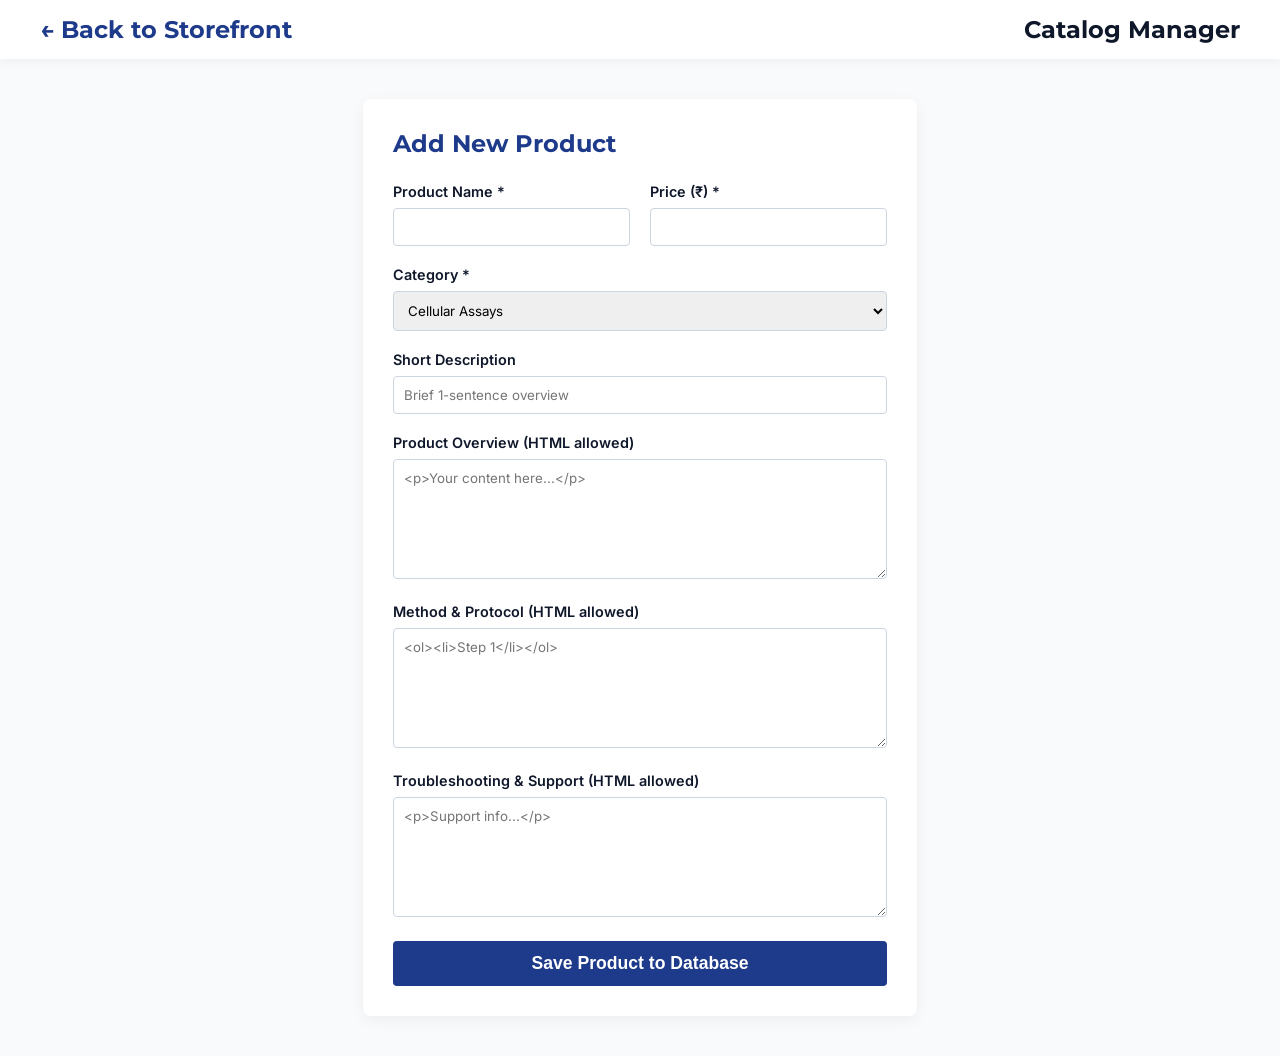
==== admin.html @ d60ae951 "basic dashboard" ====
<!DOCTYPE html>
<html lang="en">
<head>
    <meta charset="UTF-8">
    <meta name="viewport" content="width=device-width, initial-scale=1.0">
    <title>Admin Dashboard | Olirum Scientific</title>
    <link href="https://fonts.googleapis.com/css2?family=Inter:wght@400;500&family=Montserrat:wght@600;700&display=swap" rel="stylesheet">
    <link rel="stylesheet" href="style.css">
    <style>
        .admin-container { max-width: 800px; margin: 40px auto; padding: 30px; background: white; border-radius: 8px; box-shadow: 0 4px 15px rgba(0,0,0,0.05); }
        .form-group { margin-bottom: 20px; }
        .form-group label { display: block; font-weight: 600; margin-bottom: 8px; color: var(--dark-slate); }
        .form-group input, .form-group select, .form-group textarea { width: 100%; padding: 10px; border: 1px solid #cbd5e1; border-radius: 4px; font-family: 'Inter', sans-serif; }
        .form-group textarea { height: 120px; resize: vertical; }
        .btn-submit { background: var(--primary-blue); color: white; padding: 12px 24px; border: none; border-radius: 4px; font-weight: bold; cursor: pointer; width: 100%; font-size: 1.1rem; }
        .btn-submit:hover { background: var(--accent-blue); }
    </style>
</head>
<body style="background-color: #f8fafc;">

    <!-- Minimal Navbar for Admin -->
    <header class="navbar">
        <div class="nav-brand">
            <a href="index.html" style="text-decoration: none; color: var(--primary-blue);">← Back to Storefront</a>
        </div>
        <h2 style="color: var(--dark-slate); margin: 0;">Catalog Manager</h2>
    </header>

    <div class="admin-container">
        <h2 style="margin-bottom: 25px; color: var(--primary-blue);">Add New Product</h2>
        
        <form id="addProductForm">
            <div style="display: grid; grid-template-columns: 1fr 1fr; gap: 20px;">
                <div class="form-group">
                    <label>Product Name *</label>
                    <input type="text" id="name" required>
                </div>
                <div class="form-group">
                    <label>Price (₹) *</label>
                    <input type="number" id="price" step="0.01" required>
                </div>
            </div>

            <div class="form-group">
                <label>Category *</label>
                <select id="category_id" required>
                    <option value="1">Cellular Assays</option>
                    <option value="2">Microscopy</option>
                    <option value="3">Mycoplasma</option>
                </select>
            </div>

            <div class="form-group">
                <label>Short Description</label>
                <input type="text" id="description" placeholder="Brief 1-sentence overview">
            </div>

            <div class="form-group">
                <label>Product Overview (HTML allowed)</label>
                <textarea id="specs_html" placeholder="<p>Your content here...</p>"></textarea>
            </div>

            <div class="form-group">
                <label>Method & Protocol (HTML allowed)</label>
                <textarea id="protocol_html" placeholder="<ol><li>Step 1</li></ol>"></textarea>
            </div>

            <div class="form-group">
                <label>Troubleshooting & Support (HTML allowed)</label>
                <textarea id="support_html" placeholder="<p>Support info...</p>"></textarea>
            </div>

            <button type="submit" class="btn-submit">Save Product to Database</button>
        </form>
    </div>

    <script>
        document.getElementById('addProductForm').addEventListener('submit', async function(e) {
            e.preventDefault(); // Prevent page reload
            
            const btn = document.querySelector('.btn-submit');
            btn.innerText = "Saving...";

            // Gather the data from the form
            const productData = {
                name: document.getElementById('name').value,
                price: parseFloat(document.getElementById('price').value),
                category_id: parseInt(document.getElementById('category_id').value),
                description: document.getElementById('description').value,
                specs_html: document.getElementById('specs_html').value,
                protocol_html: document.getElementById('protocol_html').value,
                support_html: document.getElementById('support_html').value
            };

            try {
                const response = await fetch('http://127.0.0.1:8000/products', {
                    method: 'POST',
                    headers: { 'Content-Type': 'application/json' },
                    body: JSON.stringify(productData)
                });

                if (response.ok) {
                    alert("Product successfully added to the database!");
                    document.getElementById('addProductForm').reset(); // Clear form
                } else {
                    alert("Error adding product. Check server console.");
                }
            } catch (error) {
                alert("Could not connect to the server.");
            } finally {
                btn.innerText = "Save Product to Database";
            }
        });
    </script>
</body>
</html>
---- style.css ----
/* --- GLOBAL DESIGN VARIABLES --- */
:root {
    --primary-blue: #1e3a8a; /* Deep authoritative blue */
    --accent-blue: #3b82f6;  /* Action color for buttons */
    --dark-slate: #0f172a;   /* Footer background */
    --light-bg: #f8fafc;     /* Main background */
    --text-main: #334155;    /* Inter body text */
    --text-light: #94a3b8;
    --white: #ffffff;
    --transition: all 0.3s ease; /* Our smooth animation rule */
}

/* Base Reset & Typography */
* { box-sizing: border-box; margin: 0; padding: 0; }
body { 
    font-family: 'Inter', sans-serif; 
    background-color: var(--light-bg); 
    color: var(--text-main); 
    display: flex;
    flex-direction: column;
    min-height: 100vh; /* Forces footer to the bottom */
}
h1, h2, h3 { font-family: 'Montserrat', sans-serif; color: var(--dark-slate); }
a { text-decoration: none; color: inherit; transition: var(--transition); }
.container { max-width: 1200px; margin: 0 auto; padding: 20px; width: 100%; }
main { flex: 1; } /* Pushes footer down when page is empty */

/* --- NAVBAR --- */
.navbar {
    display: flex;
    justify-content: space-between;
    align-items: center;
    background-color: var(--white);
    padding: 15px 40px;
    box-shadow: 0 2px 10px rgba(0,0,0,0.05);
    position: sticky;
    top: 0;
    z-index: 100;
}
.nav-brand a { font-family: 'Montserrat', sans-serif; font-size: 1.5rem; font-weight: 700; color: var(--primary-blue); }

.nav-search input {
    padding: 8px 15px;
    border: 1px solid #cbd5e1;
    border-radius: 20px;
    width: 250px;
    outline: none;
    transition: var(--transition);
}
.nav-search input:focus { border-color: var(--accent-blue); box-shadow: 0 0 5px rgba(59,130,246,0.3); }

.nav-links { display: flex; gap: 25px; align-items: center; font-weight: 500; }
.nav-links a:hover { color: var(--accent-blue); }
.cart-link { background: var(--primary-blue); color: var(--white) !important; padding: 8px 15px; border-radius: 5px; }
.cart-link:hover { background: var(--accent-blue); transform: translateY(-2px); }

/* Dropdown Animation */
.dropdown { position: relative; display: inline-block; }
.dropdown-content {
    display: none;
    position: absolute;
    background-color: var(--white);
    min-width: 200px;
    box-shadow: 0 8px 16px rgba(0,0,0,0.1);
    z-index: 1;
    border-radius: 5px;
    top: 100%;
}
.dropdown-content a { display: block; padding: 12px 16px; color: var(--text-main); }
.dropdown-content a:hover { background-color: var(--light-bg); color: var(--accent-blue); }
.dropdown:hover .dropdown-content { display: block; } /* Pure CSS dropdown trigger */

/* --- FOOTER --- */
.footer { background-color: var(--dark-slate); color: var(--white); padding: 40px 0 10px 0; margin-top: 40px; }
.footer-grid { display: grid; grid-template-columns: repeat(auto-fit, minmax(250px, 1fr)); gap: 30px; }
.footer-col h3 { color: var(--white); margin-bottom: 15px; }
.footer-col p, .footer-col a { color: var(--text-light); line-height: 1.8; }
.footer-col a:hover { color: var(--white); }
.footer-bottom { text-align: center; border-top: 1px solid #1e293b; margin-top: 30px; padding-top: 15px; color: var(--text-light); font-size: 0.9rem; }

/* --- MOBILE RESPONSIVENESS --- */
.menu-toggle { display: none; cursor: pointer; flex-direction: column; gap: 5px; }
.bar { width: 25px; height: 3px; background-color: var(--primary-blue); transition: var(--transition); }

@media (max-width: 768px) {
    .nav-links {
        display: none;
        flex-direction: column;
        position: absolute;
        top: 100%;
        left: 0;
        width: 100%;
        background: var(--white);
        padding: 20px 0;
        box-shadow: 0 4px 6px rgba(0,0,0,0.1);
    }
    .nav-links.active { display: flex; }
    .menu-toggle { display: flex; }
    .nav-search { display: none; }
}

/* --- PRODUCT GRID & CARDS --- */
.product-grid {
    display: grid;
    grid-template-columns: repeat(auto-fill, minmax(280px, 1fr));
    gap: 25px;
}
.product-card {
    background: var(--white);
    border: 1px solid #e2e8f0;
    border-radius: 8px;
    padding: 20px;
    transition: var(--transition);
    text-align: center;
}
.product-card:hover {
    box-shadow: 0 10px 15px -3px rgba(0, 0, 0, 0.1);
    transform: translateY(-2px);
}

/* --- POLISHED BUTTONS --- */
.btn-add-quote {
    background-color: var(--white);
    border: 2px solid var(--primary-blue);
    color: var(--primary-blue);
    border-radius: 6px;
    width: 100%;
    padding: 10px;
    font-weight: 600;
    cursor: pointer;
    transition: var(--transition);
    margin-top: 10px;
}
.btn-add-quote:hover {
    background-color: var(--primary-blue);
    color: var(--white);
}

/* Cart Quantity (+/-) Buttons */
.qty-btn {
    background: #f1f5f9;
    border: 1px solid #cbd5e1;
    border-radius: 4px;
    width: 30px;
    height: 30px;
    font-weight: bold;
    color: var(--text-main);
    cursor: pointer;
    transition: var(--transition);
    display: flex;
    align-items: center;
    justify-content: center;
}
.qty-btn:hover { background: #e2e8f0; }

/* --- CART & FORM LAYOUT --- */
.dashboard-layout {
    display: grid;
    grid-template-columns: 2fr 1fr;
    gap: 30px;
    margin-top: 20px;
}
@media (max-width: 768px) {
    .dashboard-layout { grid-template-columns: 1fr; }
}
.cart-sidebar {
    background: var(--white);
    padding: 20px;
    border-radius: 8px;
    border: 1px solid #e0e0e0;
    height: fit-content;
}
.form-group { margin-bottom: 15px; }
.form-group label { display: block; font-size: 0.9rem; font-weight: 600; margin-bottom: 5px; }
.form-group input { width: 100%; padding: 10px; border: 1px solid #cbd5e1; border-radius: 5px; font-family: 'Inter', sans-serif;}
.form-group input:focus { border-color: var(--accent-blue); outline: none; box-shadow: 0 0 0 3px rgba(59, 130, 246, 0.1); }

/* --- HOMEPAGE HERO SECTION --- */
.hero-section {
    position: relative;
    background-image: url('https://images.unsplash.com/photo-1532187863486-abf9db5c28f3?q=80&w=2000&auto=format&fit=crop'); 
    background-size: cover;
    background-position: center;
    color: var(--white);
    text-align: center;
    padding: 120px 20px;
    border-radius: 8px;
    margin-bottom: 40px;
    box-shadow: 0 10px 30px rgba(0,0,0,0.1);
    overflow: hidden;
}
.hero-overlay {
    position: absolute;
    top: 0; left: 0; right: 0; bottom: 0;
    background: rgba(15, 23, 42, 0.75); 
    z-index: 1;
}
.hero-content {
    position: relative;
    z-index: 2;
    max-width: 800px;
    margin: 0 auto;
}
.hero-content h1 { color: var(--white); font-size: 3rem; margin-bottom: 20px; }
.hero-content p { font-size: 1.2rem; color: #e2e8f0; margin-bottom: 30px; line-height: 1.6; }

/* --- TOAST NOTIFICATIONS --- */
.toast-container {
    position: fixed;
    bottom: 20px;
    right: 20px;
    display: flex;
    flex-direction: column;
    gap: 10px;
    z-index: 1000;
}
.toast {
    background-color: var(--dark-slate);
    color: var(--white);
    padding: 15px 25px;
    border-radius: 5px;
    box-shadow: 0 4px 12px rgba(0,0,0,0.15);
    font-weight: 500;
    opacity: 0;
    transform: translateX(100%);
    animation: slideIn 0.3s forwards, fadeOut 0.3s forwards 2.7s; 
}
.toast.success { border-left: 5px solid #27ae60; }
.toast.error { border-left: 5px solid #e74c3c; }

@keyframes slideIn { to { opacity: 1; transform: translateX(0); } }
@keyframes fadeOut { to { opacity: 0; transform: translateY(10px); } }
/* Make dropdown items darker on hover */
.dropdown-content a:hover {
    background-color: #e2e8f0; /* A nice, subtle slate gray */
    color: var(--primary-blue); /* Keeps the text crisp and branded */
    transition: background-color 0.2s ease; /* Adds a smooth fade effect */
}
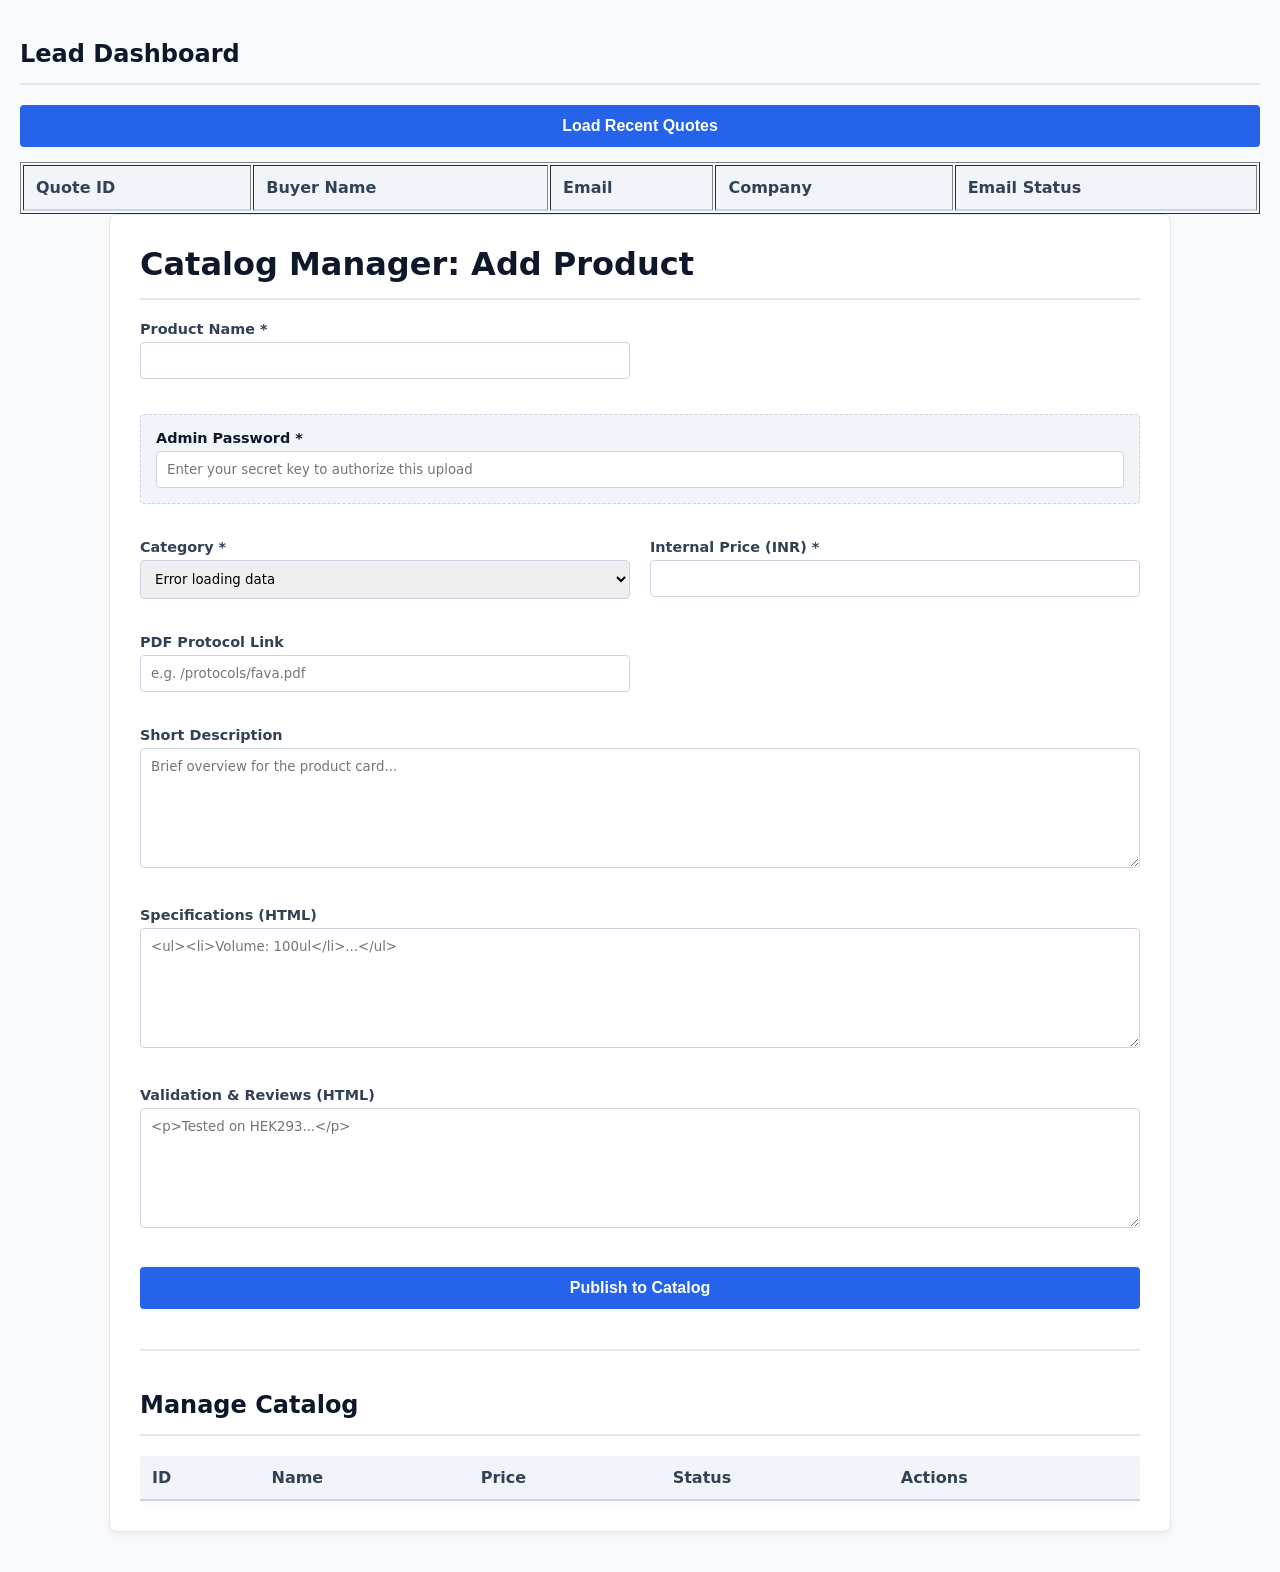
==== commit 667ae1ba: "backend fetch leads,admin,notify,reloading solved submit button main issue solved and the databse th" ====
--- a/admin.html
+++ b/admin.html
@@ -4,113 +4,350 @@
     <meta charset="UTF-8">
     <meta name="viewport" content="width=device-width, initial-scale=1.0">
     <title>Admin Dashboard | Olirum Scientific</title>
-    <link href="https://fonts.googleapis.com/css2?family=Inter:wght@400;500&family=Montserrat:wght@600;700&display=swap" rel="stylesheet">
-    <link rel="stylesheet" href="style.css">
     <style>
-        .admin-container { max-width: 800px; margin: 40px auto; padding: 30px; background: white; border-radius: 8px; box-shadow: 0 4px 15px rgba(0,0,0,0.05); }
-        .form-group { margin-bottom: 20px; }
-        .form-group label { display: block; font-weight: 600; margin-bottom: 8px; color: var(--dark-slate); }
-        .form-group input, .form-group select, .form-group textarea { width: 100%; padding: 10px; border: 1px solid #cbd5e1; border-radius: 4px; font-family: 'Inter', sans-serif; }
-        .form-group textarea { height: 120px; resize: vertical; }
-        .btn-submit { background: var(--primary-blue); color: white; padding: 12px 24px; border: none; border-radius: 4px; font-weight: bold; cursor: pointer; width: 100%; font-size: 1.1rem; }
-        .btn-submit:hover { background: var(--accent-blue); }
+        body { font-family: system-ui, -apple-system, sans-serif; background: #f8fafc; margin: 0; padding: 40px 20px; color: #334155; }
+        .admin-container { max-width: 1000px; margin: 0 auto; background: white; padding: 30px; border-radius: 8px; box-shadow: 0 4px 6px rgba(0,0,0,0.05); border: 1px solid #e2e8f0; }
+        h1, h2 { color: #0f172a; border-bottom: 2px solid #e2e8f0; padding-bottom: 15px; margin-top: 0; }
+        .form-grid { display: grid; grid-template-columns: 1fr 1fr; gap: 20px; margin-bottom: 20px; }
+        .form-group { margin-bottom: 15px; }
+        .full-width { grid-column: 1 / -1; }
+        label { display: block; font-weight: 600; margin-bottom: 5px; font-size: 0.9rem; }
+        input, select, textarea { width: 100%; padding: 10px; border: 1px solid #cbd5e1; border-radius: 4px; box-sizing: border-box; font-family: inherit; }
+        textarea { resize: vertical; min-height: 120px; }
+        button { background: #2563eb; color: white; border: none; padding: 12px 24px; border-radius: 4px; font-weight: bold; cursor: pointer; font-size: 1rem; width: 100%; transition: background 0.3s;}
+        button:hover { background: #1d4ed8; }
+        #status-msg { margin-top: 15px; text-align: center; font-weight: 600; padding: 10px; border-radius: 4px; display: none; }
+        table th { background: #f1f5f9; text-align: left; border-bottom: 2px solid #cbd5e1; padding: 12px; }
+        table td { padding: 12px; border-bottom: 1px solid #e2e8f0; }
     </style>
 </head>
-<body style="background-color: #f8fafc;">
-
-    <!-- Minimal Navbar for Admin -->
-    <header class="navbar">
-        <div class="nav-brand">
-            <a href="index.html" style="text-decoration: none; color: var(--primary-blue);">← Back to Storefront</a>
-        </div>
-        <h2 style="color: var(--dark-slate); margin: 0;">Catalog Manager</h2>
-    </header>
+<body>
+    <div id="quotes-dashboard">
+    <h2>Lead Dashboard</h2>
+    <button onclick="fetchQuotes()" id="load-quotes-btn">Load Recent Quotes</button>
+    
+    <table border="1" style="width: 100%; margin-top: 15px; text-align: left;">
+        <thead>
+            <tr>
+                <th>Quote ID</th>
+                <th>Buyer Name</th>
+                <th>Email</th>
+                <th>Company</th>
+                <th>Email Status</th>
+            </tr>
+        </thead>
+        <tbody id="quotes-table-body">
+            <!-- Leads will be injected here dynamically -->
+        </tbody>
+    </table>
+</div>
 
     <div class="admin-container">
-        <h2 style="margin-bottom: 25px; color: var(--primary-blue);">Add New Product</h2>
+        <h1>Catalog Manager: Add Product</h1>
         
-        <form id="addProductForm">
-            <div style="display: grid; grid-template-columns: 1fr 1fr; gap: 20px;">
+        <form id="product-form" onsubmit="submitProduct(event)">
+            <div class="form-grid">
                 <div class="form-group">
                     <label>Product Name *</label>
-                    <input type="text" id="name" required>
+                    <input type="text" id="p-name" required>
+                </div>
+                <div class="form-group full-width" style="background: #f1f5f9; padding: 15px; border-radius: 4px; border: 1px dashed #cbd5e1;">
+                    <label style="color: #0f172a;">Admin Password *</label>
+                    <input type="password" id="admin-pass" required placeholder="Enter your secret key to authorize this upload">
                 </div>
                 <div class="form-group">
-                    <label>Price (₹) *</label>
-                    <input type="number" id="price" step="0.01" required>
+                    <label>Category *</label>
+                    <select id="p-category" required>
+                        <option value="">Loading categories...</option>
+                    </select>
+                </div>
+                
+                <div class="form-group">
+                    <label>Internal Price (INR) *</label>
+                    <input type="number" id="p-price" step="0.01" required>
+                </div>
+                <div class="form-group">
+                    <label>PDF Protocol Link</label>
+                    <input type="text" id="p-download" placeholder="e.g. /protocols/fava.pdf">
+                </div>
+
+                <div class="form-group full-width">
+                    <label>Short Description</label>
+                    <textarea id="p-desc" placeholder="Brief overview for the product card..."></textarea>
+                </div>
+                
+                <div class="form-group full-width">
+                    <label>Specifications (HTML)</label>
+                    <textarea id="p-specs" placeholder="<ul><li>Volume: 100ul</li>...</ul>"></textarea>
+                </div>
+                
+                <div class="form-group full-width">
+                    <label>Validation & Reviews (HTML)</label>
+                    <textarea id="p-support" placeholder="<p>Tested on HEK293...</p>"></textarea>
                 </div>
             </div>
 
-            <div class="form-group">
-                <label>Category *</label>
-                <select id="category_id" required>
-                    <option value="1">Cellular Assays</option>
-                    <option value="2">Microscopy</option>
-                    <option value="3">Mycoplasma</option>
-                </select>
+            <button type="submit">Publish to Catalog</button>
+            <div id="status-msg"></div>
+        </form>
+
+        <hr style="margin: 40px 0; border: 1px solid #e2e8f0;">
+
+        <!-- Product Management Table -->
+        <h2>Manage Catalog</h2>
+        <table style="width: 100%; border-collapse: collapse; background: white; box-shadow: 0 4px 6px rgba(0,0,0,0.02);">
+            <thead>
+                <tr>
+                    <th>ID</th>
+                    <th>Name</th>
+                    <th>Price</th>
+                    <th>Status</th>
+                    <th>Actions</th>
+                </tr>
+            </thead>
+            <tbody id="admin-product-table-body">
+                <!-- Rows will be injected here via Javascript -->
+            </tbody>
+        </table>
+    </div>
+
+    <!-- Hidden Edit Modal -->
+    <div id="edit-modal" style="display: none; position: fixed; top: 0; left: 0; width: 100%; height: 100%; background: rgba(0,0,0,0.5); align-items: center; justify-content: center; z-index: 1000;">
+        <div style="background: white; padding: 30px; border-radius: 8px; width: 500px; max-width: 90%; max-height: 90vh; overflow-y: auto;">
+            <h2 style="margin-top: 0;">Edit Product</h2>
+            
+            <label>Name</label>
+            <input type="text" id="edit-name" style="width: 100%; margin-bottom: 15px; padding: 8px;">
+            
+            <label>Price</label>
+            <input type="number" id="edit-price" step="0.01" style="width: 100%; margin-bottom: 15px; padding: 8px;">
+            
+            <label>Short Description</label>
+            <textarea id="edit-desc" style="width: 100%; margin-bottom: 15px; padding: 8px;"></textarea>
+            
+            <div style="display: flex; gap: 10px;">
+                <button id="save-edit-btn" style="background: #10b981;">Save Changes</button>
+                <button onclick="document.getElementById('edit-modal').style.display='none'" style="background: #ef4444;">Cancel</button>
             </div>
-
-            <div class="form-group">
-                <label>Short Description</label>
-                <input type="text" id="description" placeholder="Brief 1-sentence overview">
-            </div>
-
-            <div class="form-group">
-                <label>Product Overview (HTML allowed)</label>
-                <textarea id="specs_html" placeholder="<p>Your content here...</p>"></textarea>
-            </div>
-
-            <div class="form-group">
-                <label>Method & Protocol (HTML allowed)</label>
-                <textarea id="protocol_html" placeholder="<ol><li>Step 1</li></ol>"></textarea>
-            </div>
-
-            <div class="form-group">
-                <label>Troubleshooting & Support (HTML allowed)</label>
-                <textarea id="support_html" placeholder="<p>Support info...</p>"></textarea>
-            </div>
-
-            <button type="submit" class="btn-submit">Save Product to Database</button>
-        </form>
+        </div>
     </div>
 
     <script>
-        document.getElementById('addProductForm').addEventListener('submit', async function(e) {
-            e.preventDefault(); // Prevent page reload
-            
-            const btn = document.querySelector('.btn-submit');
-            btn.innerText = "Saving...";
-
-            // Gather the data from the form
+        const API_URL = 'http://127.0.0.1:8000';
+
+        // 1. Fetch categories and products as soon as the page loads
+        window.onload = async function() {
+            try {
+                // Fetch Categories
+                const catResponse = await fetch(`${API_URL}/categories`);
+                const categories = await catResponse.json();
+                const select = document.getElementById('p-category');
+                select.innerHTML = '<option value="">Select a category</option>';
+                categories.forEach(cat => {
+                    const option = document.createElement('option');
+                    option.value = cat.id;
+                    option.textContent = cat.name;
+                    select.appendChild(option);
+                });
+
+                // Fetch Catalog for the Table
+                fetchAdminProducts();
+            } catch (error) {
+                console.error('Error on load:', error);
+                document.getElementById('p-category').innerHTML = '<option value="">Error loading data</option>';
+            }
+        };
+
+        // --- FETCH AND DISPLAY PRODUCTS FOR ADMIN TABLE ---
+        async function fetchAdminProducts() {
+            try {
+                const response = await fetch(`${API_URL}/admin/products`);
+                const products = await response.json();
+                
+                const tbody = document.getElementById('admin-product-table-body');
+                tbody.innerHTML = ''; 
+                
+                products.forEach(p => {
+                    const tr = document.createElement('tr');
+                    tr.innerHTML = `
+                        <td>${p.id}</td>
+                        <td style="font-weight: 500;">${p.name}</td>
+                        <td>₹${p.price.toFixed(2)}</td>
+                        <td>${p.is_archived ? '<span style="color: #ef4444; font-weight: bold;">Archived</span>' : '<span style="color: #10b981; font-weight: bold;">Active</span>'}</td>
+                        <td style="display: flex; gap: 8px;">
+                            <button onclick="openEditModal(${p.id}, '${p.name.replace(/'/g, "\\'")}', ${p.price}, '${(p.description || '').replace(/'/g, "\\'")}')" style="background: #eab308; padding: 5px 10px; width: auto; font-size: 0.85rem;">Edit</button>
+                            ${!p.is_archived ? `<button onclick="archiveProduct(${p.id})" style="background: #ef4444; padding: 5px 10px; width: auto; font-size: 0.85rem;">Archive</button>` : ''}
+                        </td>
+                    `;
+                    tbody.appendChild(tr);
+                });
+            } catch (error) {
+                console.error('Error fetching admin products:', error);
+            }
+        }
+
+        // --- SUBMIT NEW PRODUCT ---
+        async function submitProduct(event) {
+            event.preventDefault(); 
+            
+            const statusDiv = document.getElementById('status-msg');
+            const submitBtn = document.querySelector('button[type="submit"]');
+            const adminPassword = document.getElementById('admin-pass').value;
+            
             const productData = {
-                name: document.getElementById('name').value,
-                price: parseFloat(document.getElementById('price').value),
-                category_id: parseInt(document.getElementById('category_id').value),
-                description: document.getElementById('description').value,
-                specs_html: document.getElementById('specs_html').value,
-                protocol_html: document.getElementById('protocol_html').value,
-                support_html: document.getElementById('support_html').value
+                name: document.getElementById('p-name').value,
+                price: parseFloat(document.getElementById('p-price').value),
+                category_id: parseInt(document.getElementById('p-category').value),
+                description: document.getElementById('p-desc').value || null,
+                specs_html: document.getElementById('p-specs').value || null,
+                support_html: document.getElementById('p-support').value || null,
+                download_link: document.getElementById('p-download').value || null
             };
 
             try {
-                const response = await fetch('http://127.0.0.1:8000/products', {
+                submitBtn.innerText = 'Publishing...';
+                submitBtn.disabled = true;
+
+                const response = await fetch(`${API_URL}/products`, {
                     method: 'POST',
+                    headers: { 
+                        'Content-Type': 'application/json',
+                        'X-Admin-Token': adminPassword
+                    },
+                    body: JSON.stringify(productData)
+                });
+
+                if (response.ok) {
+                    statusDiv.style.display = 'block';
+                    statusDiv.style.background = '#dcfce7';
+                    statusDiv.style.color = '#166534';
+                    statusDiv.innerText = 'Product successfully added to catalog!';
+                    document.getElementById('product-form').reset();
+                    
+                    // Immediately refresh the table below
+                    fetchAdminProducts();
+                } else {
+                    const err = await response.json();
+                    throw new Error(err.detail || 'Failed to add product');
+                }
+            } catch (error) {
+                statusDiv.style.display = 'block';
+                statusDiv.style.background = '#fee2e2';
+                statusDiv.style.color = '#991b1b';
+                statusDiv.innerText = error.message || 'Error adding product.';
+            } finally {
+                submitBtn.innerText = 'Publish to Catalog';
+                submitBtn.disabled = false;
+                setTimeout(() => { statusDiv.style.display = 'none'; }, 4000);
+            }
+        }
+
+        // --- ARCHIVE FUNCTION ---
+        async function archiveProduct(productId) {
+            if (!confirm("Are you sure you want to archive this product? It will be hidden from the catalog.")) return;
+
+            try {
+                const response = await fetch(`${API_URL}/products/${productId}/archive`, {
+                    method: 'PUT'
+                });
+
+                if (response.ok) {
+                    fetchAdminProducts(); // Refresh the list
+                } else {
+                    alert("Failed to archive product.");
+                }
+            } catch (error) {
+                console.error("Error archiving:", error);
+            }
+        }
+
+        // --- OPEN EDIT MODAL ---
+        function openEditModal(id, name, price, desc) {
+            document.getElementById('edit-name').value = name;
+            document.getElementById('edit-price').value = price;
+            document.getElementById('edit-desc').value = desc;
+            
+            document.getElementById('save-edit-btn').onclick = () => submitEditProduct(id);
+            document.getElementById('edit-modal').style.display = 'flex';
+        }
+
+        // --- SUBMIT EDITS ---
+        async function submitEditProduct(productId) {
+            const updatedData = {
+                name: document.getElementById('edit-name').value,
+                price: parseFloat(document.getElementById('edit-price').value),
+                description: document.getElementById('edit-desc').value
+            };
+
+            try {
+                const response = await fetch(`${API_URL}/products/${productId}`, {
+                    method: 'PUT',
                     headers: { 'Content-Type': 'application/json' },
-                    body: JSON.stringify(productData)
+                    body: JSON.stringify(updatedData)
                 });
 
                 if (response.ok) {
-                    alert("Product successfully added to the database!");
-                    document.getElementById('addProductForm').reset(); // Clear form
+                    document.getElementById('edit-modal').style.display = 'none';
+                    fetchAdminProducts();
                 } else {
-                    alert("Error adding product. Check server console.");
+                    alert("Update failed.");
                 }
             } catch (error) {
-                alert("Could not connect to the server.");
-            } finally {
-                btn.innerText = "Save Product to Database";
+                console.error("Error updating:", error);
+            }
+        }
+        async function fetchQuotes() {
+    // Prompt for the admin password (or retrieve it if you already have a login flow)
+    const adminPassword = prompt("Please enter the Admin Password to view leads:");
+    
+    if (!adminPassword) return;
+
+    try {
+        const response = await fetch("http://localhost:8000/admin/quotes", {
+            method: "GET",
+            headers: {
+                "x-admin-token": adminPassword
             }
         });
+
+        if (!response.ok) {
+            alert("Access Denied. Incorrect password or server error.");
+            return;
+        }
+
+        const quotes = await response.json();
+        const tableBody = document.getElementById("quotes-table-body");
+        
+        // Clear out any old rows before loading the new ones
+        tableBody.innerHTML = "";
+
+        quotes.forEach(quote => {
+            // Determine the color based on the status we logged in the database
+            let statusStyle = "color: green; font-weight: bold;";
+            if (quote.status === "Email Failed") {
+                statusStyle = "color: red; font-weight: bold;";
+            } else if (quote.status === "Pending") {
+                statusStyle = "color: orange;";
+            }
+
+            // Create a new row for each lead
+            const rowHtml = `
+                <tr>
+                    <td>#${quote.id}</td>
+                    <td>${quote.buyer_name}</td>
+                    <td>${quote.buyer_email}</td>
+                    <td>${quote.company || "N/A"}</td>
+                    <td style="${statusStyle}">${quote.status}</td>
+                </tr>
+            `;
+            tableBody.insertAdjacentHTML('beforeend', rowHtml);
+        });
+
+    } catch (error) {
+        console.error("Error fetching quotes:", error);
+        alert("Could not connect to the server. Is main.py running?");
+    }
+}
     </script>
 </body>
 </html>
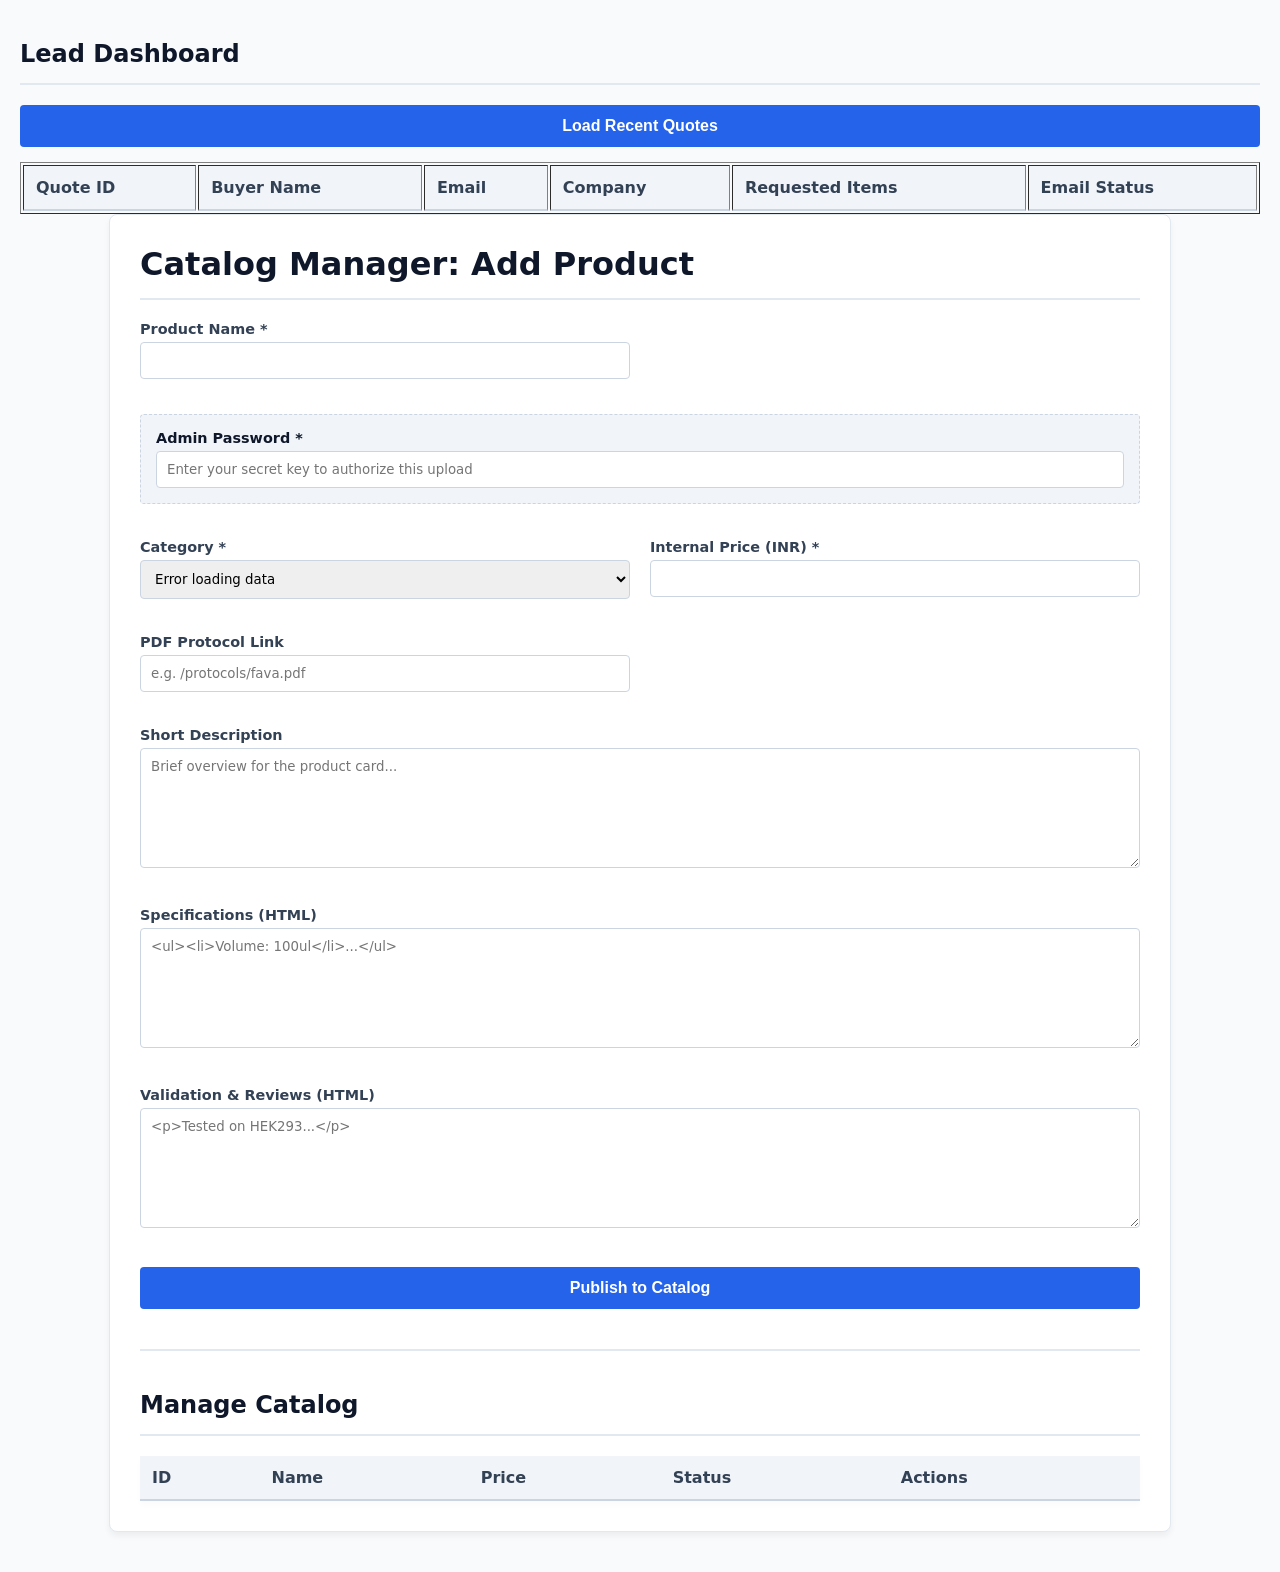
==== commit 45d32c53: "quote list is quotes request" ====
--- a/admin.html
+++ b/admin.html
@@ -33,7 +33,7 @@
                 <th>Buyer Name</th>
                 <th>Email</th>
                 <th>Company</th>
-                <th>Email Status</th>
+                <th>Requested Items</th> <th>Email Status</th>
             </tr>
         </thead>
         <tbody id="quotes-table-body">
@@ -133,7 +133,7 @@
     </div>
 
     <script>
-        const API_URL = 'http://127.0.0.1:8000';
+        const API_URL = 'https://renderbackend-t1iv.onrender.com';
 
         // 1. Fetch categories and products as soon as the page loads
         window.onload = async function() {
@@ -243,25 +243,36 @@
         }
 
         // --- ARCHIVE FUNCTION ---
+        // --- ARCHIVE FUNCTION ---
         async function archiveProduct(productId) {
             if (!confirm("Are you sure you want to archive this product? It will be hidden from the catalog.")) return;
 
+            // Grab the password from the top form
+            const adminPassword = document.getElementById('admin-pass').value;
+            if (!adminPassword) {
+                alert("Please enter the Admin Password in the top 'Add Product' form to authorize archiving.");
+                return;
+            }
+
             try {
                 const response = await fetch(`${API_URL}/products/${productId}/archive`, {
-                    method: 'PUT'
+                    method: 'PUT',
+                    headers: {
+                        'X-Admin-Token': adminPassword // Send the password
+                    }
                 });
 
                 if (response.ok) {
                     fetchAdminProducts(); // Refresh the list
                 } else {
-                    alert("Failed to archive product.");
+                    alert("Failed to archive product. Please check your admin password.");
                 }
             } catch (error) {
                 console.error("Error archiving:", error);
             }
         }
 
-        // --- OPEN EDIT MODAL ---
+        // --- OPEN EDIT MODAL (Unchanged, included for context) ---
         function openEditModal(id, name, price, desc) {
             document.getElementById('edit-name').value = name;
             document.getElementById('edit-price').value = price;
@@ -273,6 +284,13 @@
 
         // --- SUBMIT EDITS ---
         async function submitEditProduct(productId) {
+            // Grab the password from the top form
+            const adminPassword = document.getElementById('admin-pass').value;
+            if (!adminPassword) {
+                alert("Please enter the Admin Password in the top 'Add Product' form to authorize edits.");
+                return;
+            }
+
             const updatedData = {
                 name: document.getElementById('edit-name').value,
                 price: parseFloat(document.getElementById('edit-price').value),
@@ -282,7 +300,10 @@
             try {
                 const response = await fetch(`${API_URL}/products/${productId}`, {
                     method: 'PUT',
-                    headers: { 'Content-Type': 'application/json' },
+                    headers: { 
+                        'Content-Type': 'application/json',
+                        'X-Admin-Token': adminPassword // Send the password
+                    },
                     body: JSON.stringify(updatedData)
                 });
 
@@ -290,7 +311,7 @@
                     document.getElementById('edit-modal').style.display = 'none';
                     fetchAdminProducts();
                 } else {
-                    alert("Update failed.");
+                    alert("Update failed. Please check your admin password.");
                 }
             } catch (error) {
                 console.error("Error updating:", error);
@@ -303,7 +324,7 @@
     if (!adminPassword) return;
 
     try {
-        const response = await fetch("http://localhost:8000/admin/quotes", {
+        const response = await fetch("https://renderbackend-t1iv.onrender.com/admin/quotes", {
             method: "GET",
             headers: {
                 "x-admin-token": adminPassword
@@ -331,13 +352,14 @@
             }
 
             // Create a new row for each lead
+            // Create a new row for each lead
             const rowHtml = `
                 <tr>
                     <td>#${quote.id}</td>
                     <td>${quote.buyer_name}</td>
                     <td>${quote.buyer_email}</td>
                     <td>${quote.company || "N/A"}</td>
-                    <td style="${statusStyle}">${quote.status}</td>
+                    <td style="font-weight: 500; color: #1e40af;">${quote.items_summary || "No items"}</td> <td style="${statusStyle}">${quote.status}</td>
                 </tr>
             `;
             tableBody.insertAdjacentHTML('beforeend', rowHtml);
